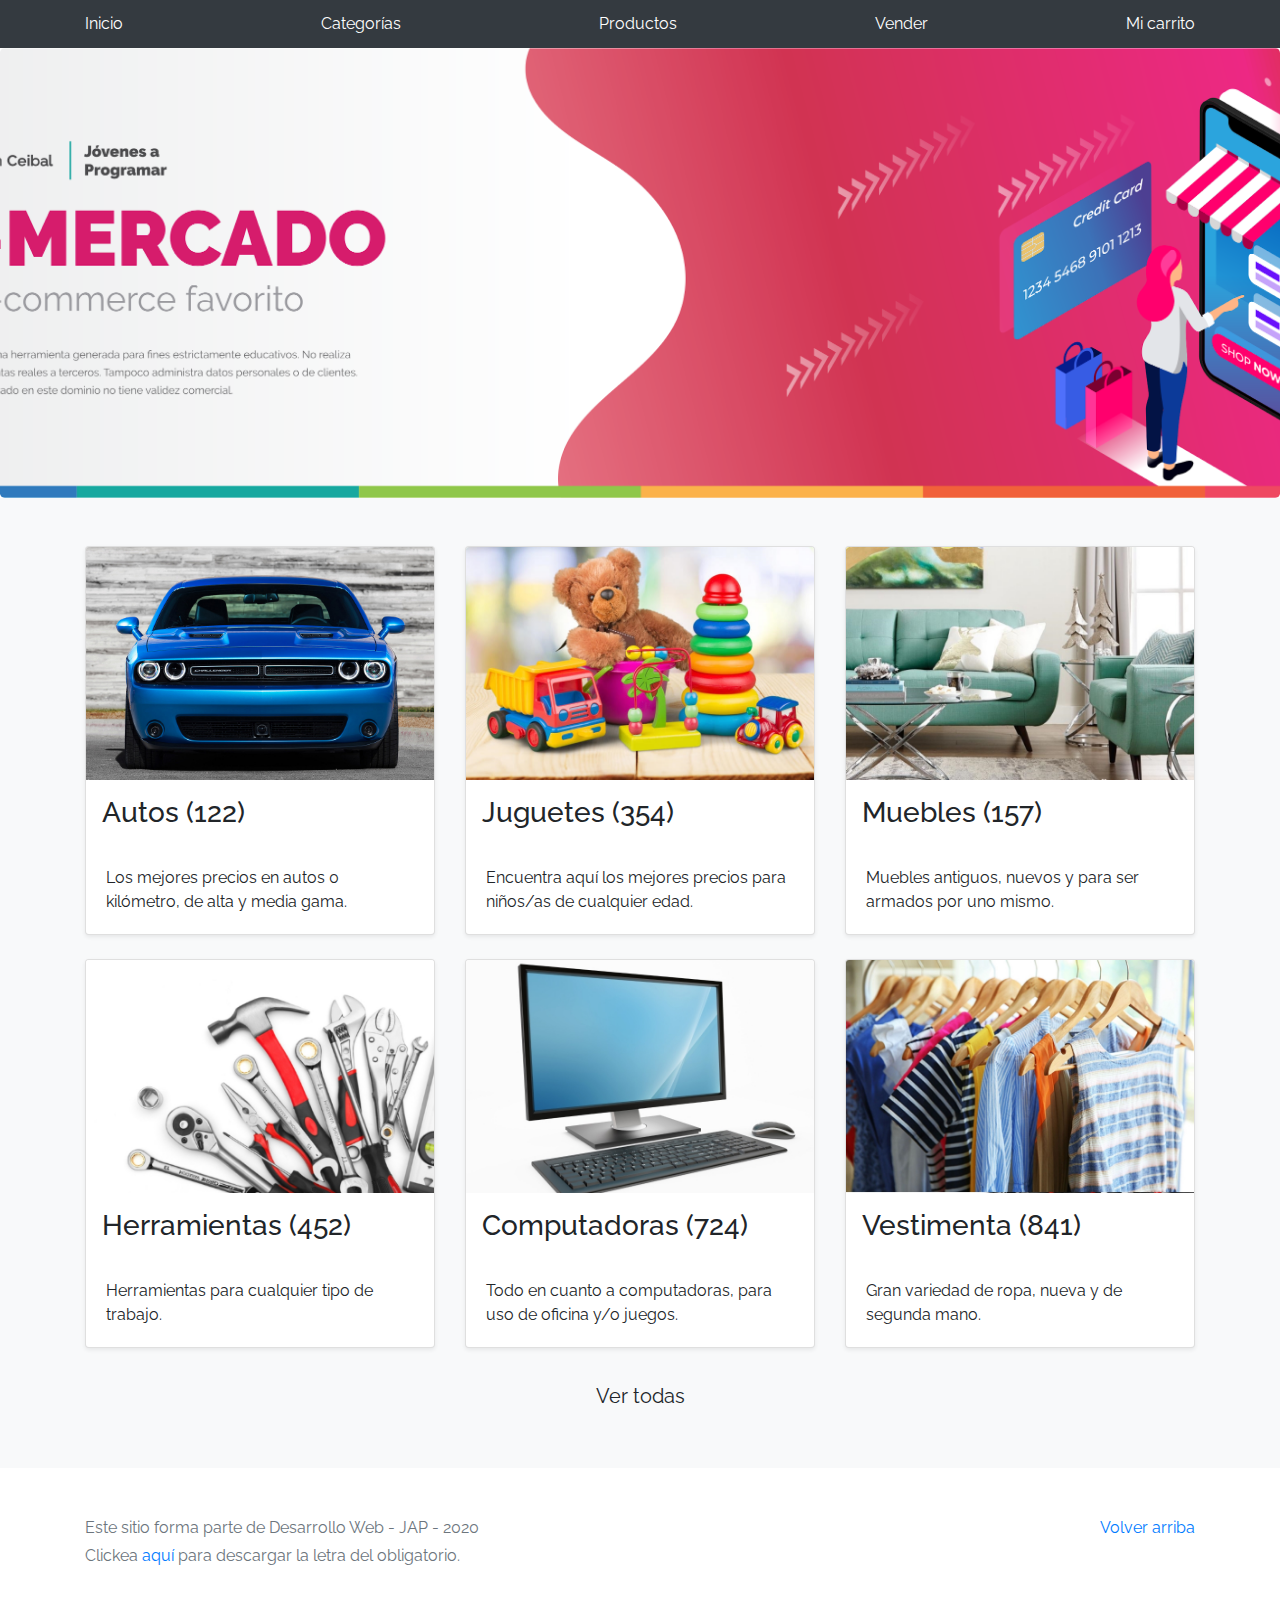
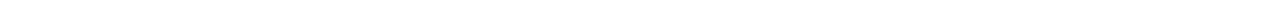
==== index.html @ b4c52792 "first commit" ====
<!DOCTYPE html>
<!-- saved from url=(0049)https://getbootstrap.com/docs/4.3/examples/album/ -->
<html lang="en">
  <head>
    <meta http-equiv="Content-Type" content="text/html; charset=UTF-8">
    <meta name="viewport" content="width=device-width, initial-scale=1, shrink-to-fit=no">
    <meta name="description" content="">
    <title>eMercado - Todo lo que busques está aquí</title>

    <link rel="canonical" href="https://getbootstrap.com/docs/4.3/examples/album/">
    <link href="https://fonts.googleapis.com/css?family=Raleway:300,300i,400,400i,700,700i,900,900i" rel="stylesheet">
    <!-- Bootstrap core CSS -->
    <link href="css/bootstrap.min.css" rel="stylesheet">
    <link href="css/styles.css" rel="stylesheet">
  </head>
  <body>
    <nav class="site-header sticky-top py-1 bg-dark">
      <div class="container d-flex flex-column flex-md-row justify-content-between">
        <a class="py-2 d-none d-md-inline-block" href="index.html">Inicio</a>
        <a class="py-2 d-none d-md-inline-block" href="categories.html">Categorías</a>
        <a class="py-2 d-none d-md-inline-block" href="products.html">Productos</a>
        <a class="py-2 d-none d-md-inline-block" href="sell.html">Vender</a>
        <a class="py-2 d-none d-md-inline-block" href="cart.html">Mi carrito</a>
      </div>
    </nav>
    <main role="main">
      <section class="jumbotron text-center">
        <div class="m-5">
          <h1></h1>
        </div>
      </section>
      <div class="album py-5 bg-light">
        <div class="container">
          <div class="row">
            <div class="col-md-4">
              <a href="categories.html" class="card mb-4 shadow-sm custom-card">
                <img class="bd-placeholder-img card-img-top"  src="img/cat1.jpg">
                <h3 class="m-3">Autos (122)</h3>
                <div class="card-body">
                  <p class="card-text">Los mejores precios en autos 0 kilómetro, de alta y media gama.</p>
                </div>
              </a>
            </div>
            <div class="col-md-4">
                <a href="categories.html" class="card mb-4 shadow-sm custom-card">
                  <img class="bd-placeholder-img card-img-top" src="img/cat2.jpg">
                  <h3 class="m-3">Juguetes (354)</h3>
                  <div class="card-body">
                    <p class="card-text">Encuentra aquí los mejores precios para niños/as de cualquier edad.</p>
                  </div>
                </a>
            </div>
            <div class="col-md-4">
                <a href="categories.html" class="card mb-4 shadow-sm custom-card">
                  <img class="bd-placeholder-img card-img-top" src="img/cat3.jpg">
                  <h3 class="m-3">Muebles (157)</h3>
                  <div class="card-body">
                    <p class="card-text">Muebles antiguos, nuevos y para ser armados por uno mismo.</p>
                  </div>
                </a>
            </div>
            <div class="col-md-4">
                <a href="categories.html" class="card mb-4 shadow-sm custom-card">
                  <img class="bd-placeholder-img card-img-top" src="img/cat4.jpg">
                  <h3 class="m-3">Herramientas (452)</h3>
                  <div class="card-body">
                    <p class="card-text">Herramientas para cualquier tipo de trabajo.</p>
                  </div>
                </a>
            </div>
            <div class="col-md-4">
                <a href="categories.html" class="card mb-4 shadow-sm custom-card">
                  <img class="bd-placeholder-img card-img-top" src="img/cat5.jpg">
                  <h3 class="m-3">Computadoras (724)</h3>
                  <div class="card-body">
                    <p class="card-text">Todo en cuanto a computadoras, para uso de oficina y/o juegos.</p>
                  </div>
                </a>
            </div>
            <div class="col-md-4">
                <a href="categories.html" class="card mb-4 shadow-sm custom-card">
                  <img class="bd-placeholder-img card-img-top" src="img/cat6.jpg">
                  <h3 class="m-3">Vestimenta (841)</h3>
                  <div class="card-body">
                    <p class="card-text">Gran variedad de ropa, nueva y de segunda mano.</p>
                  </div>
                </a>
            </div>
          </div>
          <div class="row">
              <a type="button" class="btn btn-light btn-lg btn-block" href="categories.html">Ver todas</a>
          </div>
        </div>
      </div>
    </main>
    <footer class="text-muted">
      <div class="container">
        <p class="float-right">
          <a href="#">Volver arriba</a>
        </p>
        <p>Este sitio forma parte de Desarrollo Web - JAP - 2020</p>
        <p>Clickea <a target="_blank" href="Letra.pdf">aquí</a> para descargar la letra del obligatorio.</p>
      </div>
    </footer>
    <script src="js/jquery-3.4.1.min.js"></script>
    <script src="js/bootstrap.bundle.min.js"></script>
    <script src="js/init.js"></script>
  </body>
</html>
---- css/styles.css ----
.jumbotron, .card-body, .container, .site-header{
    font-family: 'Raleway', serif !important;
}

.jumbotron .display-4{
    font-weight: bold;
}

.jumbotron {
  height: 50vh;
  padding: 5em inherit;
  margin-bottom: 0;
  background-color: #53C0FB;
  background: url('../img/cover_back.png');
  background-size: cover;
  background-position: center;
  background-repeat: no-repeat;
  color: black;
  font-weight: bold;
}

@media (min-width: 768px) {
  .jumbotron {
    padding-top: 6rem;
    padding-bottom: 6rem;
  }
}

.jumbotron p:last-child {
  margin-bottom: 0;
}

.jumbotron-heading {
  font-weight: 300;
}

.jumbotron .container {
  max-width: 40rem;
  background-color: rgba(255, 255, 255, 0.5);
  border-radius: 10px;
  text-shadow: 1px 1px 2px grey;
}

.jumbotron .lead{
  font-size: 38px;
}

footer {
  padding-top: 3rem;
  padding-bottom: 3rem;
}

footer p {
  margin-bottom: .25rem;
}

.site-header a {
  color: white;
  transition: ease-in-out color .15s;
}

.light-text {
  color: white;
}

.site-header .dropdown-menu a {
  color: black;
}

.dropzone{
  border: 2px dashed #0087F7;
  border-radius: 5px;
  background: white;
}

.alert{
  position: fixed;
  top:80px;
  width: 50%;
  left: 50%;
  transform: translate(-50%, 0);
}

.lds-ring {
  display: inline-block;
  position: relative;
  width: 64px;
  height: 64px;
  top:50%;
  left: 50%;
}
.lds-ring div {
  box-sizing: border-box;
  display: block;
  position: absolute;
  width: 51px;
  height: 51px;
  margin: 6px;
  border: 6px solid #fff;
  border-radius: 50%;
  animation: lds-ring 1.2s cubic-bezier(0.5, 0, 0.5, 1) infinite;
  border-color: #fff transparent transparent transparent;
}
.lds-ring div:nth-child(1) {
  animation-delay: -0.45s;
}
.lds-ring div:nth-child(2) {
  animation-delay: -0.3s;
}
.lds-ring div:nth-child(3) {
  animation-delay: -0.15s;
}
@keyframes lds-ring {
  0% {
    transform: rotate(0deg);
  }
  100% {
    transform: rotate(360deg);
  }
}

#spinner-wrapper{
  position: fixed;
  background-color: rgba(0,0,0,0.5);
  width:100%;
  height: 100%;
  top:0;
  left:0;
  z-index: 1021;
  display: none;
}

a.custom-card,
a.custom-card:hover {
  color: inherit;
  text-decoration: inherit;
}

.checked {
  color: orange;
}
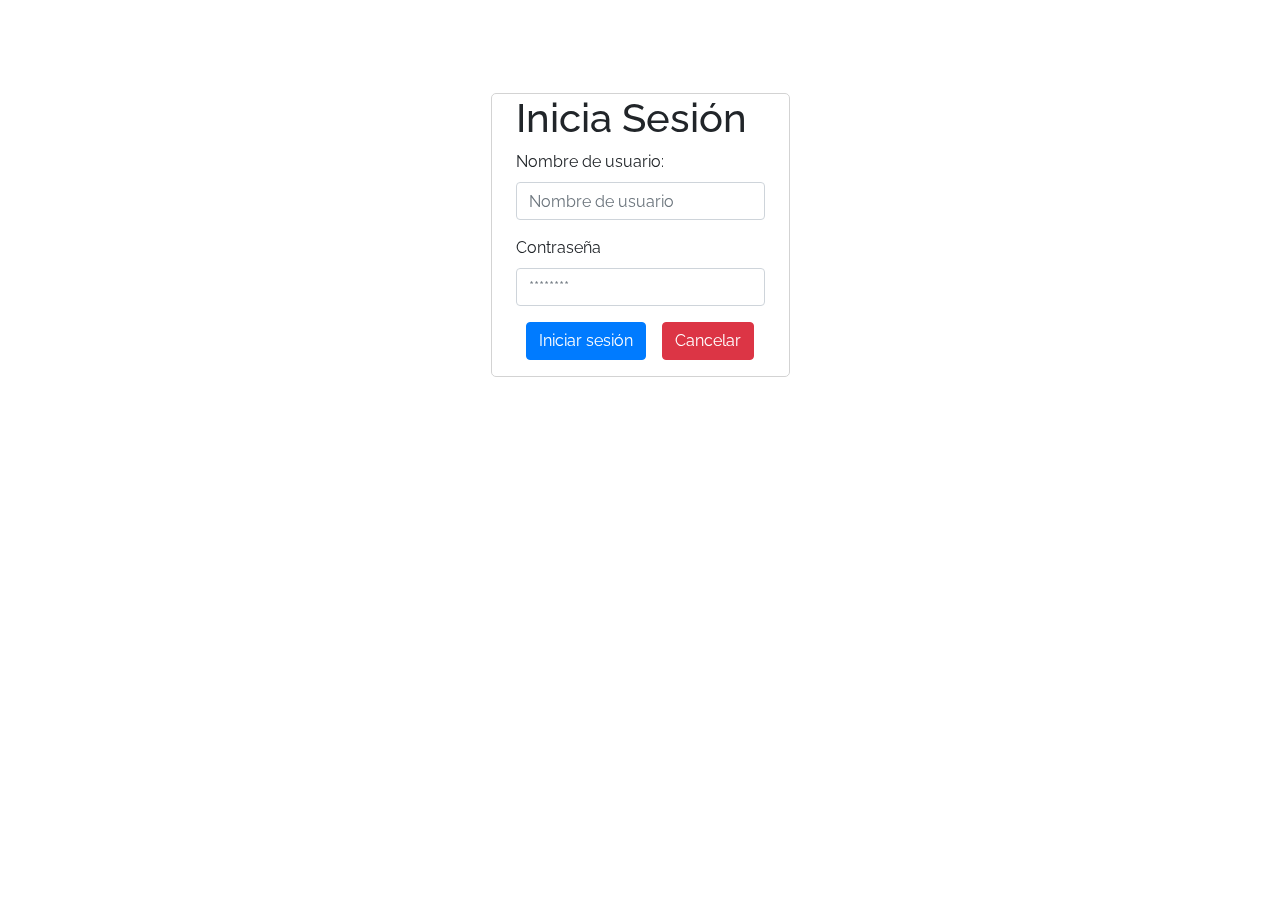
==== commit 750b0866: "actualizacion de entrega 4" ====
--- a/index.html
+++ b/index.html
@@ -1,109 +1,38 @@
 <!DOCTYPE html>
 <!-- saved from url=(0049)https://getbootstrap.com/docs/4.3/examples/album/ -->
 <html lang="en">
-  <head>
-    <meta http-equiv="Content-Type" content="text/html; charset=UTF-8">
-    <meta name="viewport" content="width=device-width, initial-scale=1, shrink-to-fit=no">
-    <meta name="description" content="">
-    <title>eMercado - Todo lo que busques está aquí</title>
 
-    <link rel="canonical" href="https://getbootstrap.com/docs/4.3/examples/album/">
-    <link href="https://fonts.googleapis.com/css?family=Raleway:300,300i,400,400i,700,700i,900,900i" rel="stylesheet">
-    <!-- Bootstrap core CSS -->
-    <link href="css/bootstrap.min.css" rel="stylesheet">
-    <link href="css/styles.css" rel="stylesheet">
-  </head>
-  <body>
-    <nav class="site-header sticky-top py-1 bg-dark">
-      <div class="container d-flex flex-column flex-md-row justify-content-between">
-        <a class="py-2 d-none d-md-inline-block" href="index.html">Inicio</a>
-        <a class="py-2 d-none d-md-inline-block" href="categories.html">Categorías</a>
-        <a class="py-2 d-none d-md-inline-block" href="products.html">Productos</a>
-        <a class="py-2 d-none d-md-inline-block" href="sell.html">Vender</a>
-        <a class="py-2 d-none d-md-inline-block" href="cart.html">Mi carrito</a>
+<head>
+  <meta http-equiv="Content-Type" content="text/html; charset=UTF-8">
+  <meta name="viewport" content="width=device-width, initial-scale=1, shrink-to-fit=no">
+  <meta name="description" content="">
+  <title>eMercado - Todo lo que busques está aquí</title>
+  <link rel="canonical" href="https://getbootstrap.com/docs/4.3/examples/album/">
+  <link href="https://fonts.googleapis.com/css?family=Raleway:300,300i,400,400i,700,700i,900,900i" rel="stylesheet">
+  <!-- Bootstrap core CSS -->
+  <link href="css/bootstrap.min.css" rel="stylesheet">
+  <link href="css/styles.css" rel="stylesheet">
+</head>
+  <body>  
+    <section class="alert">
+      <div class="container">
+          <div class="row align-items-center">
+              <div class="col-6 offset-md-3 px-4" style="border: 1px solid #d3d3d3; border-radius: 5px;">
+                <h1>Inicia Sesión</h2>
+                  <form class="formulario" >
+                      <h4 class="esconder">Usuario o contraseña incorrectos</h4>
+                      <p><label for="usuario">Nombre de usuario:</label>
+                      <input id="usuario" type="text" placeholder="Nombre de usuario" name="usuario" class="form-control"></p>
+                  <p><label for="contrasena">Contraseña</label>
+                      <input id="contrasena" type="password" placeholder="********" name="clave" class="form-control"></p>
+                      <p class="text-center"><button type="submit" class="btn btn-primary">Iniciar sesión</button><submit type="button" class="btn btn-danger ml-3">Cancelar</submit></p>
+                  </form>
+              </div>
+          </div>
       </div>
-    </nav>
-    <main role="main">
-      <section class="jumbotron text-center">
-        <div class="m-5">
-          <h1></h1>
-        </div>
-      </section>
-      <div class="album py-5 bg-light">
-        <div class="container">
-          <div class="row">
-            <div class="col-md-4">
-              <a href="categories.html" class="card mb-4 shadow-sm custom-card">
-                <img class="bd-placeholder-img card-img-top"  src="img/cat1.jpg">
-                <h3 class="m-3">Autos (122)</h3>
-                <div class="card-body">
-                  <p class="card-text">Los mejores precios en autos 0 kilómetro, de alta y media gama.</p>
-                </div>
-              </a>
-            </div>
-            <div class="col-md-4">
-                <a href="categories.html" class="card mb-4 shadow-sm custom-card">
-                  <img class="bd-placeholder-img card-img-top" src="img/cat2.jpg">
-                  <h3 class="m-3">Juguetes (354)</h3>
-                  <div class="card-body">
-                    <p class="card-text">Encuentra aquí los mejores precios para niños/as de cualquier edad.</p>
-                  </div>
-                </a>
-            </div>
-            <div class="col-md-4">
-                <a href="categories.html" class="card mb-4 shadow-sm custom-card">
-                  <img class="bd-placeholder-img card-img-top" src="img/cat3.jpg">
-                  <h3 class="m-3">Muebles (157)</h3>
-                  <div class="card-body">
-                    <p class="card-text">Muebles antiguos, nuevos y para ser armados por uno mismo.</p>
-                  </div>
-                </a>
-            </div>
-            <div class="col-md-4">
-                <a href="categories.html" class="card mb-4 shadow-sm custom-card">
-                  <img class="bd-placeholder-img card-img-top" src="img/cat4.jpg">
-                  <h3 class="m-3">Herramientas (452)</h3>
-                  <div class="card-body">
-                    <p class="card-text">Herramientas para cualquier tipo de trabajo.</p>
-                  </div>
-                </a>
-            </div>
-            <div class="col-md-4">
-                <a href="categories.html" class="card mb-4 shadow-sm custom-card">
-                  <img class="bd-placeholder-img card-img-top" src="img/cat5.jpg">
-                  <h3 class="m-3">Computadoras (724)</h3>
-                  <div class="card-body">
-                    <p class="card-text">Todo en cuanto a computadoras, para uso de oficina y/o juegos.</p>
-                  </div>
-                </a>
-            </div>
-            <div class="col-md-4">
-                <a href="categories.html" class="card mb-4 shadow-sm custom-card">
-                  <img class="bd-placeholder-img card-img-top" src="img/cat6.jpg">
-                  <h3 class="m-3">Vestimenta (841)</h3>
-                  <div class="card-body">
-                    <p class="card-text">Gran variedad de ropa, nueva y de segunda mano.</p>
-                  </div>
-                </a>
-            </div>
-          </div>
-          <div class="row">
-              <a type="button" class="btn btn-light btn-lg btn-block" href="categories.html">Ver todas</a>
-          </div>
-        </div>
-      </div>
-    </main>
-    <footer class="text-muted">
-      <div class="container">
-        <p class="float-right">
-          <a href="#">Volver arriba</a>
-        </p>
-        <p>Este sitio forma parte de Desarrollo Web - JAP - 2020</p>
-        <p>Clickea <a target="_blank" href="Letra.pdf">aquí</a> para descargar la letra del obligatorio.</p>
-      </div>
-    </footer>
-    <script src="js/jquery-3.4.1.min.js"></script>
-    <script src="js/bootstrap.bundle.min.js"></script>
-    <script src="js/init.js"></script>
+    </section>
+
+    <script src="js/login.js"></script>
+    <script></script>
   </body>
 </html>--- a/css/styles.css
+++ b/css/styles.css
@@ -138,4 +138,16 @@
 
 .checked {
   color: orange;
+}
+
+.unchecked {
+  color: black;
+}
+
+rating.input.radio { 
+    display: none;
+}
+
+.esconder {
+  display:none;
 }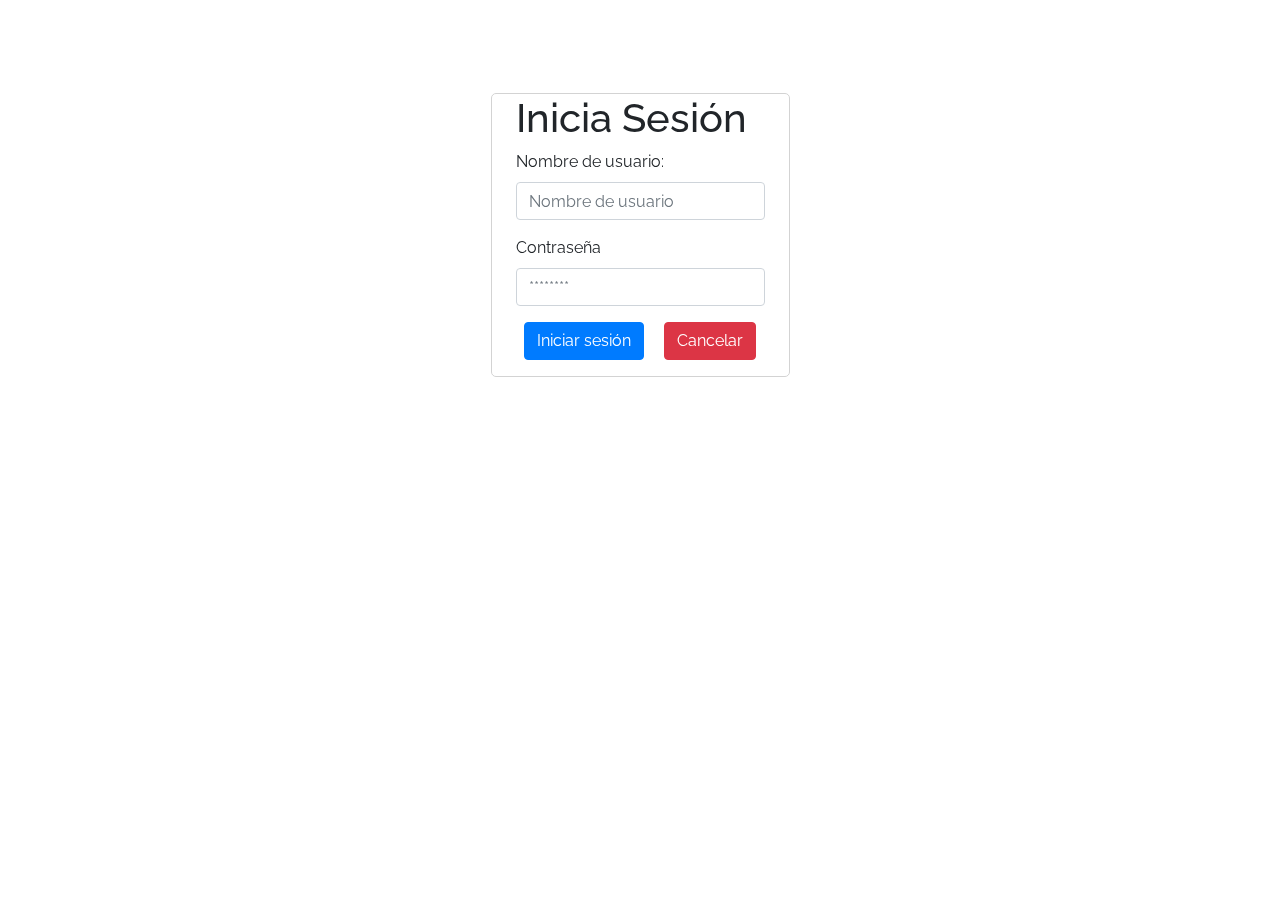
==== commit 073d2a42: "Septima entrega" ====
--- a/index.html
+++ b/index.html
@@ -13,25 +13,28 @@
   <link href="css/bootstrap.min.css" rel="stylesheet">
   <link href="css/styles.css" rel="stylesheet">
 </head>
-  <body>  
+
+  <body>
     <section class="alert">
       <div class="container">
-          <div class="row align-items-center">
-              <div class="col-6 offset-md-3 px-4" style="border: 1px solid #d3d3d3; border-radius: 5px;">
-                <h1>Inicia Sesión</h2>
-                  <form class="formulario" >
-                      <h4 class="esconder">Usuario o contraseña incorrectos</h4>
-                      <p><label for="usuario">Nombre de usuario:</label>
-                      <input id="usuario" type="text" placeholder="Nombre de usuario" name="usuario" class="form-control"></p>
-                  <p><label for="contrasena">Contraseña</label>
-                      <input id="contrasena" type="password" placeholder="********" name="clave" class="form-control"></p>
-                      <p class="text-center"><button type="submit" class="btn btn-primary">Iniciar sesión</button><submit type="button" class="btn btn-danger ml-3">Cancelar</submit></p>
-                  </form>
-              </div>
+        <div class="row align-items-center">
+          <div class="col-6 offset-md-3 px-4" style="border: 1px solid #d3d3d3; border-radius: 5px;">
+            <h1>Inicia Sesión</h2>
+              <form class="formulario">
+                <h4 class="esconder">Usuario o contraseña incorrectos</h4>
+                <p><label for="usuario">Nombre de usuario:</label>
+                  <input id="usuario" type="text" placeholder="Nombre de usuario" name="usuario" class="form-control"></p>
+                <p><label for="contrasena">Contraseña</label>
+                  <input id="contrasena" type="password" placeholder="********" name="clave" class="form-control"></p>
+                <p class="text-center"><button type="submit" class="btn btn-primary">Iniciar sesión</button>
+                  <submit type="button" class="btn btn-danger ml-3">Cancelar</submit>
+                </p>
+              </form>
           </div>
+        </div>
       </div>
     </section>
-
+  
     <script src="js/login.js"></script>
     <script></script>
   </body>
